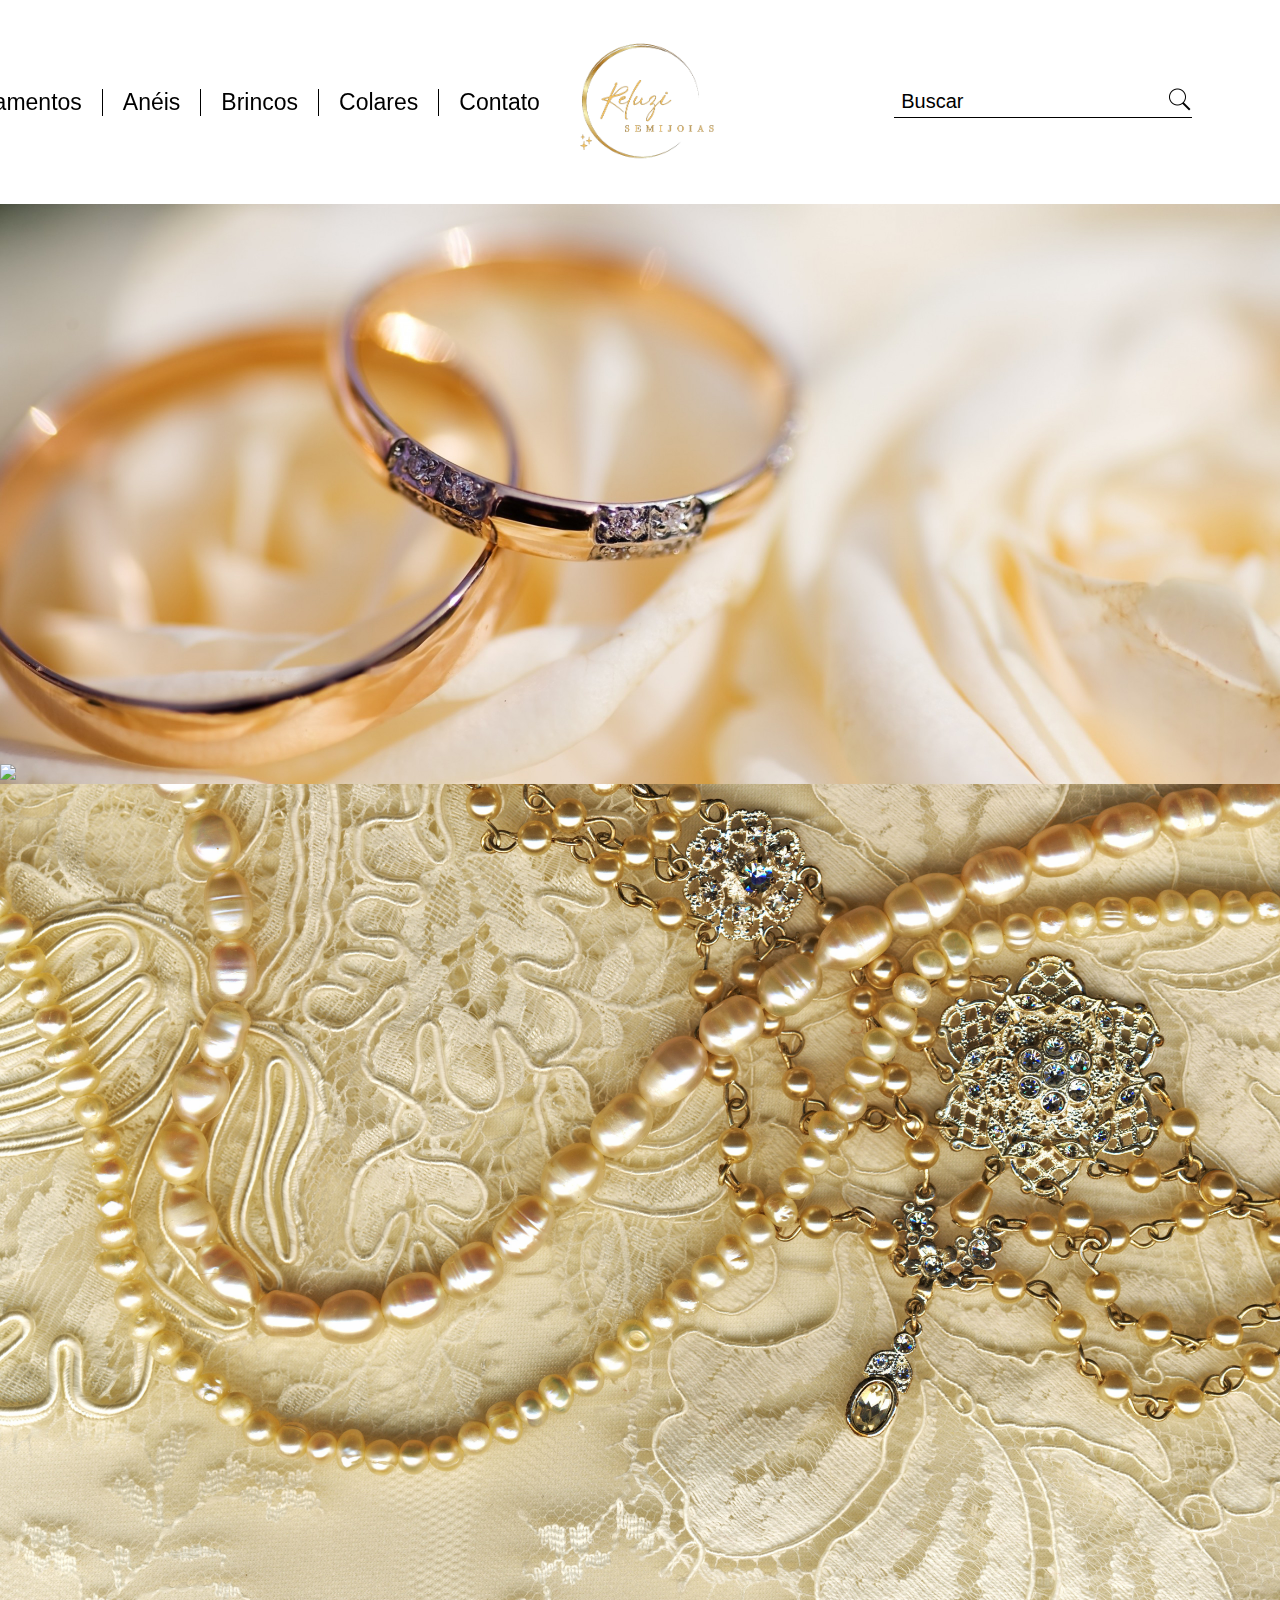
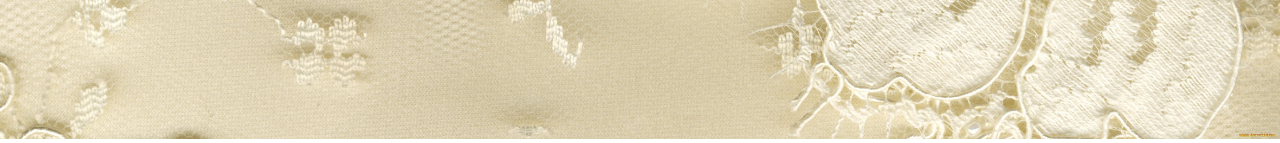
==== index.html @ 8318fb8e "Upload1" ====
<!DOCTYPE html>
<html lang="en">
<head>
    <meta charset="UTF-8">
    <meta http-equiv="X-UA-Compatible" content="IE=edge">
    <meta name="viewport" content="width=device-width, initial-scale=1.0">
    <link rel="stylesheet" type="text/css" href="./css/main.css">
    <link rel="stylesheet" type="text/css" href="https://cdn.jsdelivr.net/npm/slick-carousel@1.8.1/slick/slick.css"/>
    <link rel="stylesheet" type="text/css" href="slick/slick.css"/>
    <link rel="stylesheet" type="text/css" href="slick/slick-theme.css"/>
    <title>Reluzi - Semijoias</title>
</head>
<body>
    <header class="menu-principal">
        <main>
            <div class="header-1">
                <div class="atalhos">
                    <ul>
                        <li>
                            <a href="">
                                <p class="texto1">
                                    Lançamentos
                                </p>
                            </a>
                        </li>
                        <li>
                            <a href="">
                                <p class="texto2">
                                    Anéis
                                </p>
                            </a>
                        </li>
                        <li>
                            <a href="">
                                <p class="texto1">
                                    Brincos
                                </p>
                            </a>
                        </li>
                        <li>
                            <a href="">
                                <p class="texto2">
                                    Colares
                                </p>
                            </a>
                        </li>
                        <li>
                            <a href="">
                                <p class="texto1">
                                    Contato
                                </p>
                            </a>
                        </li>
                    </ul>
                </div>
                <div class="logo">
                    <a href="">
                        <img src="./midia/Logo-transp.png"/>
                    </a>
                </div>
                <div class="pesquisa">
                    <div class="busca">
                        <input placeholder="Buscar" type="text" />
                        <a class="pesquisa-btn">
                            <img src="./midia/lupa-icon.png" alt="" width="25px" height="25px">
                        </a>
                    </div>
                </div>
            </div>
        </main>
    </header>
    <main class="principal">
        <div class="slider1">
            <div>
                <img src="./midia/banner2.jpg"/>
            </div>
            <div>
                <img src="./midia/banner4.jpg"/>
            </div>
            <div>
                <img src="./midia/banner3.jpg"/>
            </div>
        </div>
    </main>
    <script type="text/javascript">
        window.addEventListener("scroll", function(){
            var header  = document.querySelector("header");
            header.classList.toggle("sticky", window.scrollY > 0);
            })
    </script>
    <script type="text/javascript" src="https://code.jquery.com/jquery-1.11.0.min.js"></script>
    <script type="text/javascript" src="https://code.jquery.com/jquery-migrate-1.2.1.min.js"></script>
    <script type="text/javascript" src="https://cdn.jsdelivr.net/npm/slick-carousel@1.8.1/slick/slick.min.js"></script>
    <script type="text/javascript" src="./js/main.js"></script>
</body>
</html>
---- css/main.css ----
body{
    height: 1200px;
    width: 100%;
    margin: 0;
    display: flex;
    font-family: Optima, Segoe, Segoe UI, Candara, Calibri, Arial, sans-serif;
}
.menu-principal{
    width: 100%;
    top: 0;
    left: 0;
    position: fixed;
    transition: 0.6s;
    z-index: 100000;
    margin: 0 auto;
    background-color: white;
}
main{
    position: relative;
    height: 100%;
}
.header-1{
    width: 100%;
    display: flex;
    justify-content: space-between;
    align-items: center;
    transition: 0.6s;
    height: auto;
}
.titulo{
    float: left;
    padding: 15px;
    width: 50%;
    font-size: 25px;
}
.logo{
    float: left;
    display: flex;
    justify-content: center;
    align-items: center;
}
.logo img{
    width: 200px;
    height: 200px;
    transition: 0.6s;
}
.atalhos ul{
    display: flex;
    justify-content: center;
    align-items: center;
    padding-left: 10px;
}
.atalhos ul li{
    display: inline-block;
    font-size: 23px;
    position: relative;
}
.atalhos ul li a:hover{
    color: #ada35f;
}
.atalhos ul li a{
    color: black;
    text-decoration: none;
    position: relative;
    font-size: 23px;
    transition: 0.6s;
}
.atalhos{
    float: left;
    justify-content: center;
    align-items: center;
    display: flex;
    width: 37%;
}
.col-100{
    width: 100%;
    float: left;
    position: relative;
}
.texto1{
    position: relative;
    overflow: visible;
    visibility: inherit;
    text-align: center;
    margin: 0;
    padding-inline: 20px;
}
.texto2{
    -webkit-transition: border-color 0.6s ease-out;
    -moz-transition: border-color 0.6s ease-out;
    -o-transition: border-color 0.6s ease-out;
    transition: border-color 0.6s ease-out;
    position: relative;
    overflow: visible;
    visibility: inherit;
    text-align: center;
    border-left-color: black;
    border-left-width: 1px;
    border-left-style: solid;
    border-right-color: black;
    border-right-width: 1px;
    border-right-style: solid;
    margin: 0;
    padding-inline: 20px;
}
header.sticky{
    height: auto;
    background: black;
    padding-top: 3px;
}
header.sticky ul li a
{
    color: white;
}
header.sticky .texto2 { 
    -webkit-transition: border-color 0.6s ease-out;
    -moz-transition: border-color 0.6s ease-out;
    -o-transition: border-color 0.6s ease-out;
    transition: border-color 0.6s ease-out;
    border-color: white;
}
header.sticky .logo img{
    width: 120px;
    height: 120px;
}
header.sticky .busca input{
    background-color: black;
    transition: 0.6s;
}
header.sticky .busca{
    border-color: white;
    transition: 0.6s;
}
header.sticky ::placeholder{
    color: white;
    transition: 0.6s;
}
header.sticky .busca img{
    filter: invert(100%);
    transition: 0.6s;
}
.pesquisa{
    justify-content: center;
    width: 37%;
    float: left;
    text-align: center;
    display: flex;
}
.busca{
    border-bottom-style: solid;
    border-bottom-width: 1px;
    display: flex;
    justify-content: space-between;
    align-items: center;
    transition: 0.6s;
}
.busca img{
    transition: 0.6s;
}
.busca input{
    font-family: Optima, Segoe, Segoe UI, Candara, Calibri, Arial, sans-serif;
    transition: 0.6s;
    font-size: 20px;
    border: 0;
    outline: 0;
    padding: 4px;
}
::placeholder {
    padding: 3px;
    transition: 0.6s;
    color: black;
}
.principal{
    margin-top: 5%;
    position: relative;
}
.slider1 div{
    max-height: 700px;
}
.slider1 img{
    position: relative;
    z-index: 1;
    width: 100%;
}
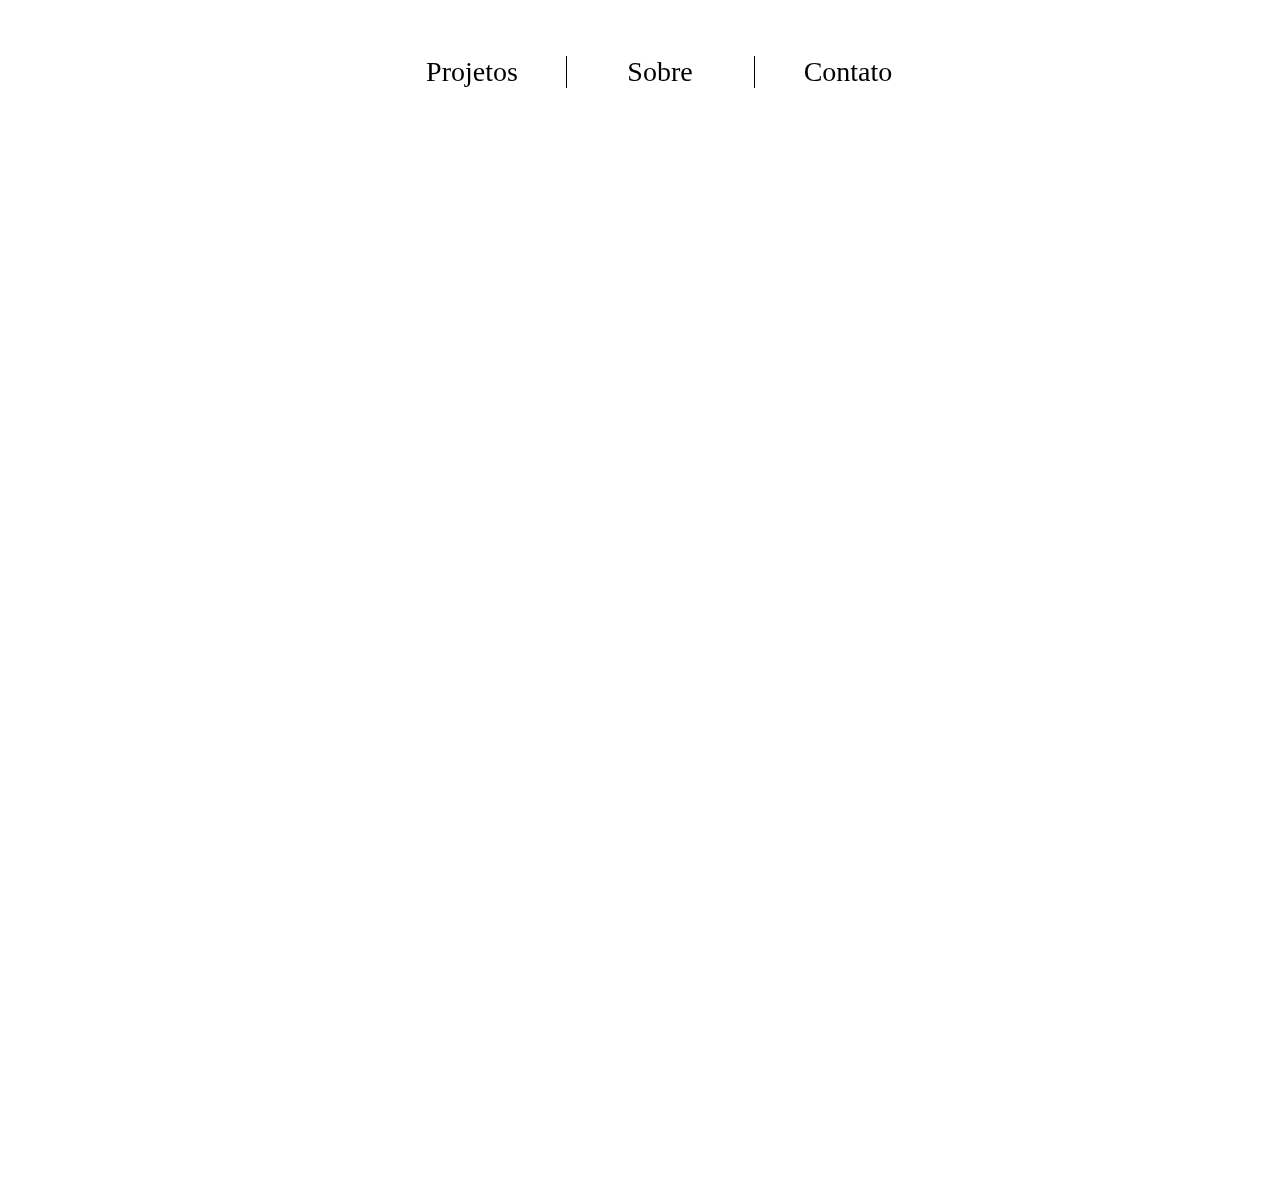
==== commit a3b10d58: "Update index.html" ====
--- a/index.html
+++ b/index.html
@@ -5,10 +5,7 @@
     <meta http-equiv="X-UA-Compatible" content="IE=edge">
     <meta name="viewport" content="width=device-width, initial-scale=1.0">
     <link rel="stylesheet" type="text/css" href="./css/main.css">
-    <link rel="stylesheet" type="text/css" href="https://cdn.jsdelivr.net/npm/slick-carousel@1.8.1/slick/slick.css"/>
-    <link rel="stylesheet" type="text/css" href="slick/slick.css"/>
-    <link rel="stylesheet" type="text/css" href="slick/slick-theme.css"/>
-    <title>Reluzi - Semijoias</title>
+    <title>Portfólio - João Paulo Yudi</title>
 </head>
 <body>
     <header class="menu-principal">
@@ -19,28 +16,14 @@
                         <li>
                             <a href="">
                                 <p class="texto1">
-                                    Lançamentos
+                                    Projetos
                                 </p>
                             </a>
                         </li>
                         <li>
                             <a href="">
                                 <p class="texto2">
-                                    Anéis
-                                </p>
-                            </a>
-                        </li>
-                        <li>
-                            <a href="">
-                                <p class="texto1">
-                                    Brincos
-                                </p>
-                            </a>
-                        </li>
-                        <li>
-                            <a href="">
-                                <p class="texto2">
-                                    Colares
+                                    Sobre
                                 </p>
                             </a>
                         </li>
@@ -53,44 +36,14 @@
                         </li>
                     </ul>
                 </div>
-                <div class="logo">
-                    <a href="">
-                        <img src="./midia/Logo-transp.png"/>
-                    </a>
-                </div>
-                <div class="pesquisa">
-                    <div class="busca">
-                        <input placeholder="Buscar" type="text" />
-                        <a class="pesquisa-btn">
-                            <img src="./midia/lupa-icon.png" alt="" width="25px" height="25px">
-                        </a>
-                    </div>
-                </div>
             </div>
         </main>
     </header>
-    <main class="principal">
-        <div class="slider1">
-            <div>
-                <img src="./midia/banner2.jpg"/>
-            </div>
-            <div>
-                <img src="./midia/banner4.jpg"/>
-            </div>
-            <div>
-                <img src="./midia/banner3.jpg"/>
-            </div>
-        </div>
-    </main>
     <script type="text/javascript">
         window.addEventListener("scroll", function(){
             var header  = document.querySelector("header");
             header.classList.toggle("sticky", window.scrollY > 0);
             })
     </script>
-    <script type="text/javascript" src="https://code.jquery.com/jquery-1.11.0.min.js"></script>
-    <script type="text/javascript" src="https://code.jquery.com/jquery-migrate-1.2.1.min.js"></script>
-    <script type="text/javascript" src="https://cdn.jsdelivr.net/npm/slick-carousel@1.8.1/slick/slick.min.js"></script>
-    <script type="text/javascript" src="./js/main.js"></script>
 </body>
-</html>+</html>
--- a/css/main.css
+++ b/css/main.css
@@ -2,8 +2,6 @@
     height: 1200px;
     width: 100%;
     margin: 0;
-    display: flex;
-    font-family: Optima, Segoe, Segoe UI, Candara, Calibri, Arial, sans-serif;
 }
 .menu-principal{
     width: 100%;
@@ -11,21 +9,19 @@
     left: 0;
     position: fixed;
     transition: 0.6s;
+    padding-top: 40px;
     z-index: 100000;
+    display: flex;
+    justify-content: center;
     margin: 0 auto;
-    background-color: white;
 }
 main{
-    position: relative;
-    height: 100%;
+    width: 980px;
 }
 .header-1{
     width: 100%;
     display: flex;
-    justify-content: space-between;
-    align-items: center;
-    transition: 0.6s;
-    height: auto;
+    justify-content: center;
 }
 .titulo{
     float: left;
@@ -33,44 +29,30 @@
     width: 50%;
     font-size: 25px;
 }
-.logo{
-    float: left;
+.atalhos ul{
     display: flex;
     justify-content: center;
     align-items: center;
 }
-.logo img{
-    width: 200px;
-    height: 200px;
-    transition: 0.6s;
-}
-.atalhos ul{
-    display: flex;
-    justify-content: center;
-    align-items: center;
-    padding-left: 10px;
-}
 .atalhos ul li{
     display: inline-block;
-    font-size: 23px;
+    float: left;
+    font-size: 25px;
     position: relative;
 }
 .atalhos ul li a:hover{
-    color: #ada35f;
+    color: #36876f;
 }
 .atalhos ul li a{
     color: black;
     text-decoration: none;
     position: relative;
-    font-size: 23px;
+    font-size: 28px;
     transition: 0.6s;
 }
 .atalhos{
+    margin: 0 auto;
     float: left;
-    justify-content: center;
-    align-items: center;
-    display: flex;
-    width: 37%;
 }
 .col-100{
     width: 100%;
@@ -78,18 +60,19 @@
     position: relative;
 }
 .texto1{
+    width: 187px;
     position: relative;
     overflow: visible;
     visibility: inherit;
     text-align: center;
     margin: 0;
-    padding-inline: 20px;
 }
 .texto2{
     -webkit-transition: border-color 0.6s ease-out;
     -moz-transition: border-color 0.6s ease-out;
     -o-transition: border-color 0.6s ease-out;
     transition: border-color 0.6s ease-out;
+    width: 187px;
     position: relative;
     overflow: visible;
     visibility: inherit;
@@ -101,10 +84,8 @@
     border-right-width: 1px;
     border-right-style: solid;
     margin: 0;
-    padding-inline: 20px;
 }
 header.sticky{
-    height: auto;
     background: black;
     padding-top: 3px;
 }
@@ -119,66 +100,3 @@
     transition: border-color 0.6s ease-out;
     border-color: white;
 }
-header.sticky .logo img{
-    width: 120px;
-    height: 120px;
-}
-header.sticky .busca input{
-    background-color: black;
-    transition: 0.6s;
-}
-header.sticky .busca{
-    border-color: white;
-    transition: 0.6s;
-}
-header.sticky ::placeholder{
-    color: white;
-    transition: 0.6s;
-}
-header.sticky .busca img{
-    filter: invert(100%);
-    transition: 0.6s;
-}
-.pesquisa{
-    justify-content: center;
-    width: 37%;
-    float: left;
-    text-align: center;
-    display: flex;
-}
-.busca{
-    border-bottom-style: solid;
-    border-bottom-width: 1px;
-    display: flex;
-    justify-content: space-between;
-    align-items: center;
-    transition: 0.6s;
-}
-.busca img{
-    transition: 0.6s;
-}
-.busca input{
-    font-family: Optima, Segoe, Segoe UI, Candara, Calibri, Arial, sans-serif;
-    transition: 0.6s;
-    font-size: 20px;
-    border: 0;
-    outline: 0;
-    padding: 4px;
-}
-::placeholder {
-    padding: 3px;
-    transition: 0.6s;
-    color: black;
-}
-.principal{
-    margin-top: 5%;
-    position: relative;
-}
-.slider1 div{
-    max-height: 700px;
-}
-.slider1 img{
-    position: relative;
-    z-index: 1;
-    width: 100%;
-}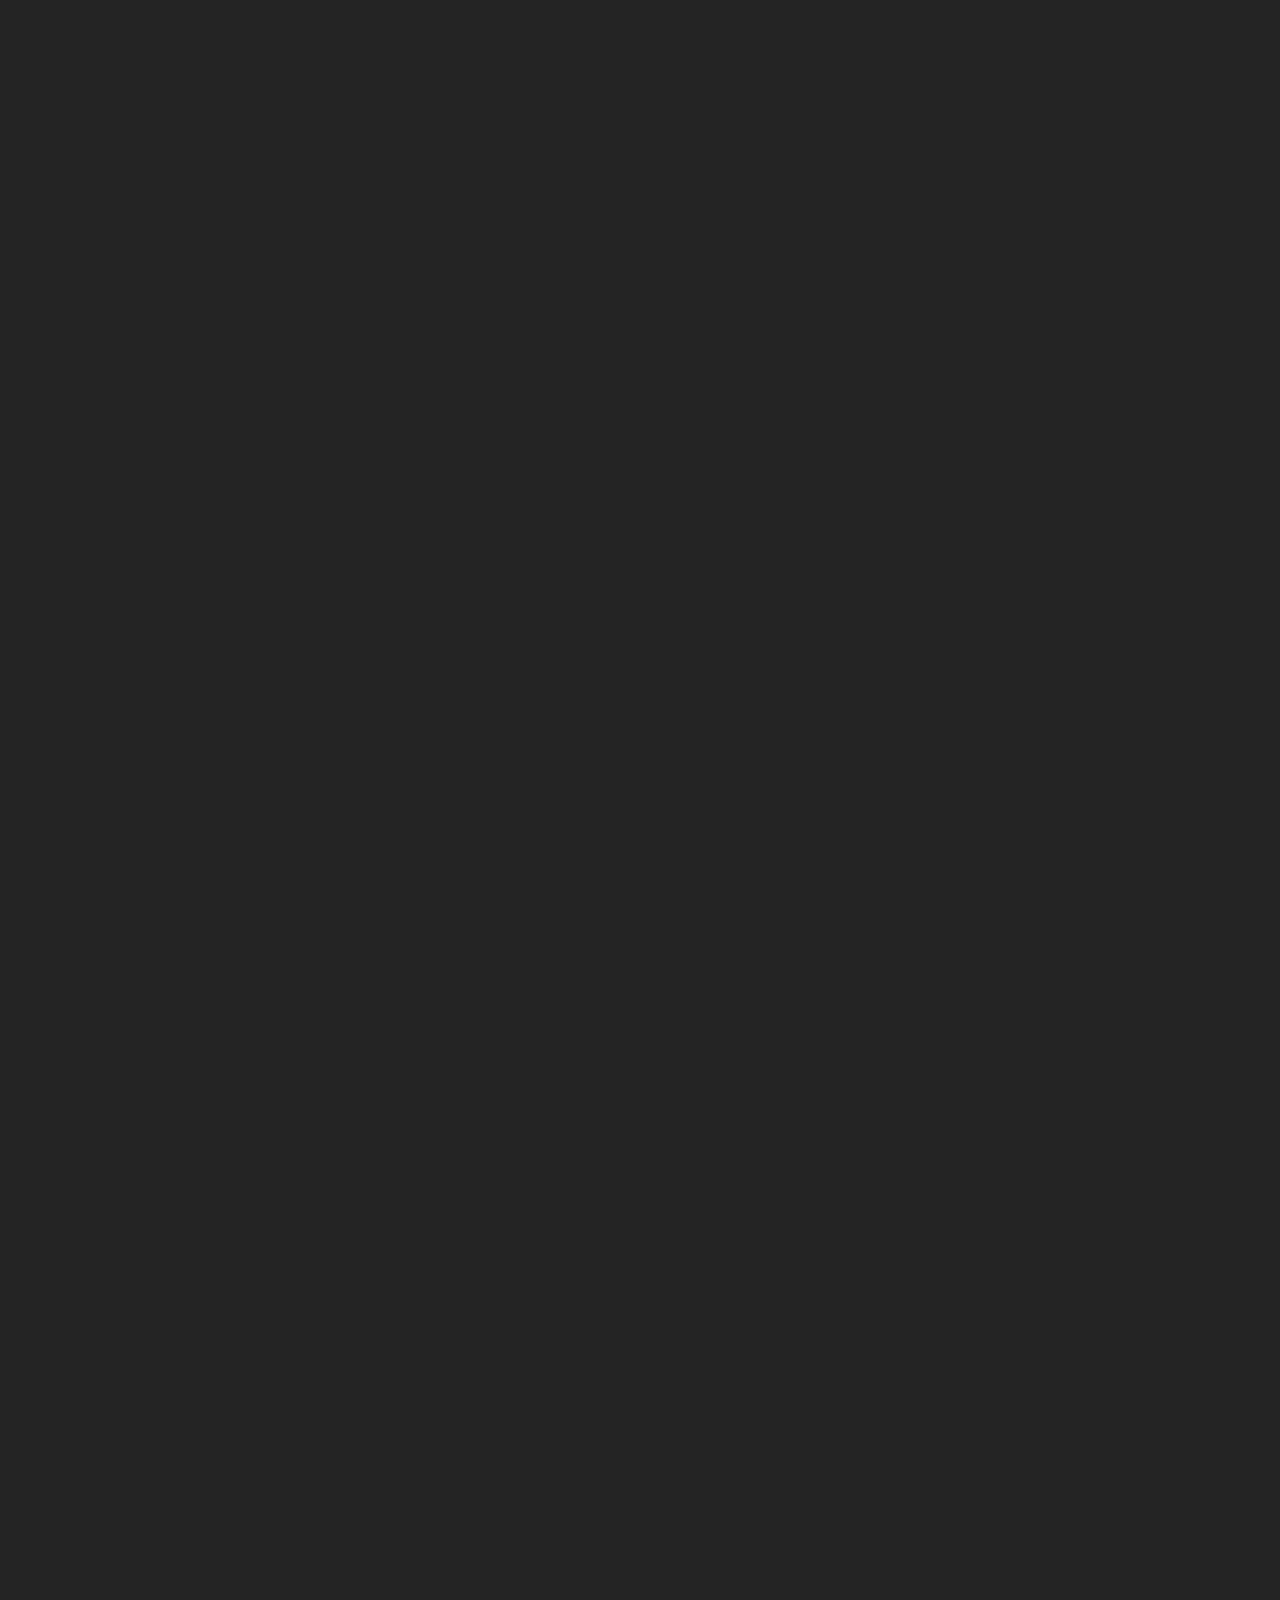
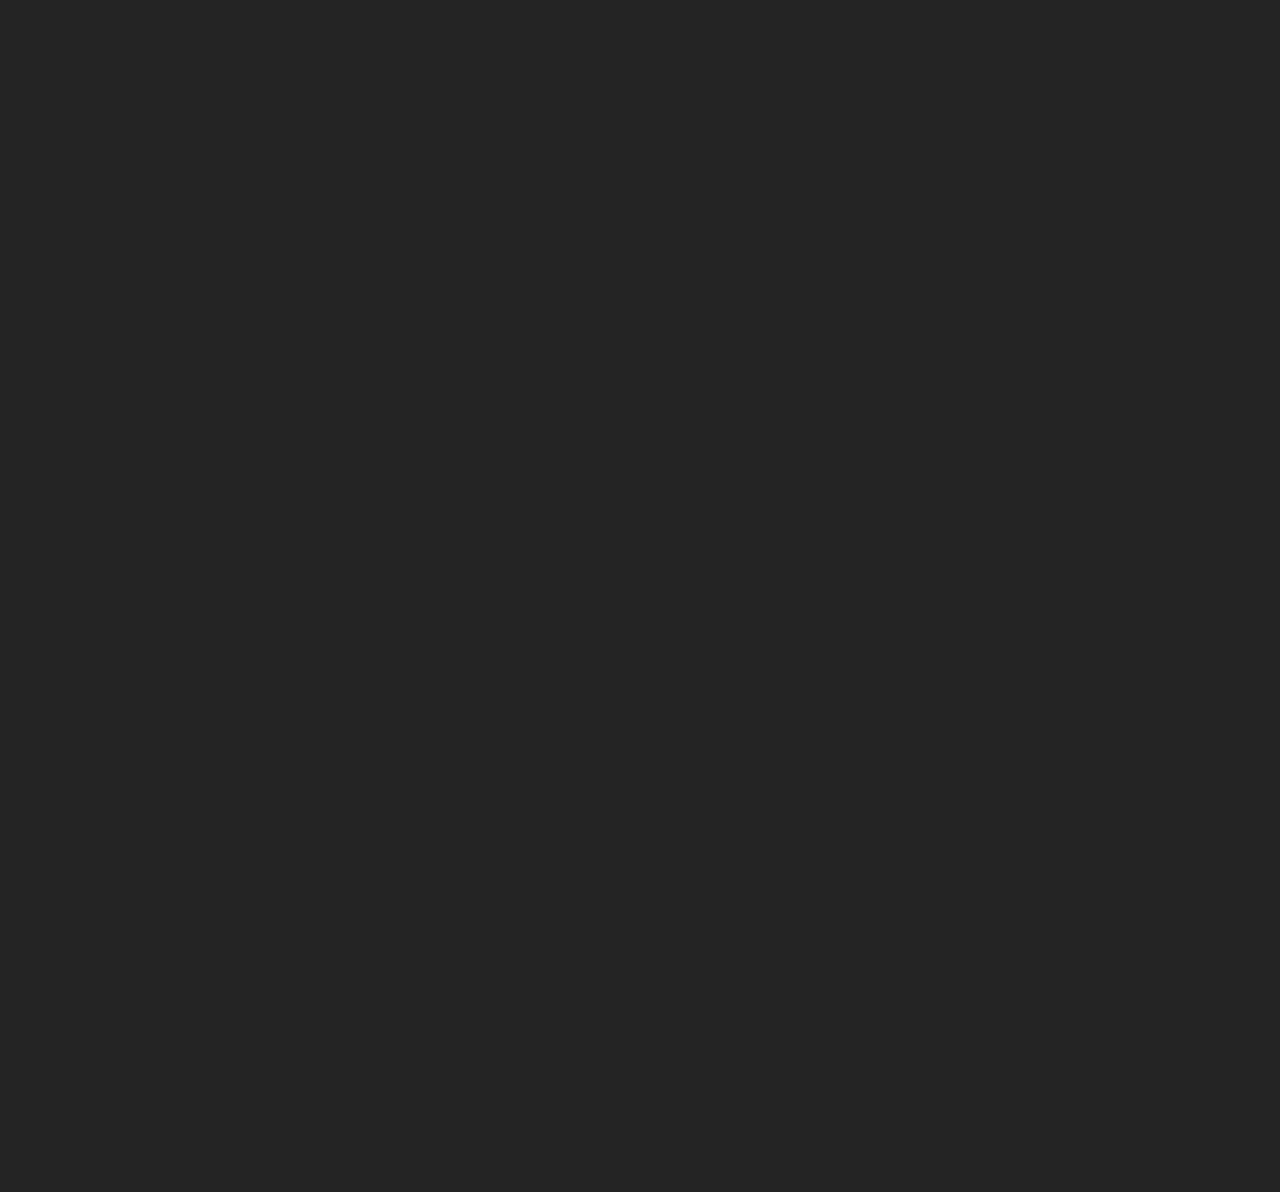
==== commit f7d6e540: "Add files via upload" ====
--- a/index.html
+++ b/index.html
@@ -1,49 +1,139 @@
 <!DOCTYPE html>
 <html lang="en">
+
 <head>
-    <meta charset="UTF-8">
-    <meta http-equiv="X-UA-Compatible" content="IE=edge">
-    <meta name="viewport" content="width=device-width, initial-scale=1.0">
-    <link rel="stylesheet" type="text/css" href="./css/main.css">
-    <title>Portfólio - João Paulo Yudi</title>
+  <meta charset="UTF-8">
+  <meta http-equiv="X-UA-Compatible" content="IE=edge">
+  <meta name="viewport" content="width=device-width, initial-scale=1.0">
+  <link rel="stylesheet" type="text/css" href="css/main.css">
+  <link href='https://fonts.googleapis.com/css?family=Poppins' rel='stylesheet'>
+  <title>Portfólio - João Paulo Yudi</title>
 </head>
-<body>
-    <header class="menu-principal">
-        <main>
-            <div class="header-1">
-                <div class="atalhos">
-                    <ul>
-                        <li>
-                            <a href="">
-                                <p class="texto1">
-                                    Projetos
-                                </p>
-                            </a>
-                        </li>
-                        <li>
-                            <a href="">
-                                <p class="texto2">
-                                    Sobre
-                                </p>
-                            </a>
-                        </li>
-                        <li>
-                            <a href="">
-                                <p class="texto1">
-                                    Contato
-                                </p>
-                            </a>
-                        </li>
-                    </ul>
-                </div>
+
+<body id="main1">
+  <header class="menu-principal">
+    <main>
+      <div class="header-1">
+        <div class="atalhos">
+          <ul>
+            <div class="hidden">
+              <li>
+                <a href="index.html">
+                  <p class="texto1-sel">
+                    Projetos
+                  </p>
+                </a>
+              </li>
             </div>
-        </main>
-    </header>
-    <script type="text/javascript">
-        window.addEventListener("scroll", function(){
-            var header  = document.querySelector("header");
-            header.classList.toggle("sticky", window.scrollY > 0);
-            })
-    </script>
+
+            <div class="hidden">
+              <li>
+                <a href="paginas/sobre.html">
+                  <p class="texto2">
+                    Sobre
+                  </p>
+                </a>
+              </li>
+
+            </div>
+            <div class="hidden">
+              <li>
+                <a href="paginas/contato.html">
+                  <p class="texto1">
+                    Contato
+                  </p>
+                </a>
+              </li>
+            </div>
+          </ul>
+        </div>
+      </div>
+    </main>
+  </header>
+  <div class="nome">
+    <div class="hidden">
+      <p class="titulo-p">
+        João Paulo Yudi
+      </p>
+    </div>
+    <div class="hidden">
+      <p class="subtitulo">
+        Programador, Técnico em Desenvolvimento de Sistemas
+      </p>
+    </div>
+  </div>
+  <div class="galeria">
+    <div class="hidden">
+      <p class="projetos-titulo">
+        Projetos
+      </p>
+    </div>
+    <section class="section1">
+      <div class="hidden">
+        <a href="paginas/projetos/controle-de-estoque.html">
+          <div class="img-hover">
+            <img src="midia/Projetos/Controle de Estoque/tela1.png" alt="Controle de Estoque" class="img-direita">
+            <div class="overlay">
+              <p class="titulo-proj">
+                Controle de Estoque
+              </p>
+              <p class="subtitulo-proj">
+                C#, .NET, SQL Server
+              </p>
+            </div>
+          </div>
+        </a>
+      </div>
+      <div class="hidden">
+        <a href="paginas/projetos/sanitas.html">
+          <div class="img-hover">
+            <img src="midia/Projetos/Sanitas/tela1.png" alt="Sanitas" class="img-esquerda">
+            <div class="overlay">
+              <p class="titulo-proj">
+                Projeto Sanitas
+              </p>
+              <p class="subtitulo-proj">
+                HTML, CSS, JavaScript
+              </p>
+            </div>
+          </div>
+        </a>
+      </div>
+      <div class="hidden">
+        <a href="paginas/projetos/reluzi.html">
+          <div class="img-hover">
+            <img src="midia/Projetos/Reluzi/tela1.jpg" alt="Reluzi" class="img-direita">
+            <div class="overlay">
+              <p class="titulo-proj">
+                Site Reluzi
+              </p>
+              <p class="subtitulo-proj">
+                WordPress
+              </p>
+            </div>
+          </div>
+        </a>
+      </div>
+      <div class="hidden">
+        <a href="paginas/projetos/camiseta1.html">
+          <div class="img-hover">
+            <img src="midia/Projetos/Camisetas/camisa1.png" alt="Camiseta1" class="img-esquerda">
+            <div class="overlay">
+              <p class="titulo-proj">
+                Camiseta Time Hydras
+              </p>
+              <p class="subtitulo-proj">
+                Photoshop
+              </p>
+            </div>
+          </div>
+        </a>
+      </div>
+    </section>
+  </div>
+  <script src="https://cdnjs.cloudflare.com/ajax/libs/three.js/r134/three.min.js"></script>
+  <script src="https://cdn.jsdelivr.net/npm/vanta@latest/dist/vanta.net.min.js"></script>
+  <script src="js/scripts.js"></script>
 </body>
-</html>
+
+</html>--- a/css/main.css
+++ b/css/main.css
@@ -1,13 +1,15 @@
-body{
-    height: 1200px;
-    width: 100%;
-    margin: 0;
-}
-.menu-principal{
+body {
+    width: 100%;
+    margin: 0;
+    font-family: Poppins;
+    background-color: #242424;
+}
+
+.menu-principal {
     width: 100%;
     top: 0;
     left: 0;
-    position: fixed;
+    position: sticky;
     transition: 0.6s;
     padding-top: 40px;
     z-index: 100000;
@@ -15,51 +17,61 @@
     justify-content: center;
     margin: 0 auto;
 }
-main{
+
+main {
     width: 980px;
 }
-.header-1{
-    width: 100%;
-    display: flex;
-    justify-content: center;
-}
-.titulo{
+
+.header-1 {
+    width: 100%;
+    display: flex;
+    justify-content: center;
+}
+
+.titulo {
     float: left;
     padding: 15px;
     width: 50%;
     font-size: 25px;
 }
-.atalhos ul{
-    display: flex;
-    justify-content: center;
-    align-items: center;
-}
-.atalhos ul li{
+
+.atalhos ul {
+    padding: 0;
+    display: flex;
+    justify-content: center;
+    align-items: center;
+}
+
+.atalhos ul li {
     display: inline-block;
-    float: left;
     font-size: 25px;
     position: relative;
 }
-.atalhos ul li a:hover{
+
+.atalhos ul li a:hover {
     color: #36876f;
 }
-.atalhos ul li a{
-    color: black;
+
+.atalhos ul li a {
+    color: white;
     text-decoration: none;
     position: relative;
     font-size: 28px;
     transition: 0.6s;
 }
-.atalhos{
+
+.atalhos {
     margin: 0 auto;
     float: left;
 }
-.col-100{
+
+.col-100 {
     width: 100%;
     float: left;
     position: relative;
 }
-.texto1{
+
+.texto1 {
     width: 187px;
     position: relative;
     overflow: visible;
@@ -67,7 +79,18 @@
     text-align: center;
     margin: 0;
 }
-.texto2{
+
+.texto1-sel {
+    width: 187px;
+    position: relative;
+    overflow: visible;
+    visibility: inherit;
+    text-align: center;
+    margin: 0;
+    color: #36876f;
+}
+
+.texto2-sel {
     -webkit-transition: border-color 0.6s ease-out;
     -moz-transition: border-color 0.6s ease-out;
     -o-transition: border-color 0.6s ease-out;
@@ -77,26 +100,234 @@
     overflow: visible;
     visibility: inherit;
     text-align: center;
-    border-left-color: black;
+    border-left-color: white;
     border-left-width: 1px;
     border-left-style: solid;
-    border-right-color: black;
+    border-right-color: white;
     border-right-width: 1px;
     border-right-style: solid;
     margin: 0;
-}
-header.sticky{
-    background: black;
-    padding-top: 3px;
-}
-header.sticky ul li a
-{
-    color: white;
-}
-header.sticky .texto2 { 
+    color: #36876f;
+}
+
+.texto2 {
     -webkit-transition: border-color 0.6s ease-out;
     -moz-transition: border-color 0.6s ease-out;
     -o-transition: border-color 0.6s ease-out;
     transition: border-color 0.6s ease-out;
+    width: 187px;
+    position: relative;
+    overflow: visible;
+    visibility: inherit;
+    text-align: center;
+    border-left-color: white;
+    border-left-width: 1px;
+    border-left-style: solid;
+    border-right-color: white;
+    border-right-width: 1px;
+    border-right-style: solid;
+    margin: 0;
+}
+
+header.sticky {
+    background: white;
+    padding-top: 3px;
+}
+
+header.sticky ul li a {
+    color: black;
+}
+
+header.sticky .texto2 {
+    -webkit-transition: border-color 0.6s ease-out;
+    -moz-transition: border-color 0.6s ease-out;
+    -o-transition: border-color 0.6s ease-out;
+    transition: border-color 0.6s ease-out;
+    border-color: black;
+}
+
+header.sticky .texto2-sel {
+    -webkit-transition: border-color 0.6s ease-out;
+    -moz-transition: border-color 0.6s ease-out;
+    -o-transition: border-color 0.6s ease-out;
+    transition: border-color 0.6s ease-out;
+    border-color: black;
+}
+
+.nome {
+    min-height: 90vh;
+    display: flex;
+    justify-content: center;
+    align-items: center;
+    flex-direction: column;
+    text-align: center;
+}
+
+.titulo-p {
+    color: white;
+    font-size: 4rem;
+    margin: 20px;
+}
+
+.subtitulo {
+    color: white;
+    font-size: 1.5rem;
+    padding-bottom: 20vh;
+}
+
+.titulo-proj {
+    color: white;
+    font-size: 2rem;
+}
+
+.subtitulo-proj {
+    color: white;
+    font-size: 1rem;
+}
+
+.pfp {
+    width: 150px;
+    height: 150px;
+    border-radius: 100px;
+    border: 0;
+    margin-top: 5vh;
+}
+
+.projetos-titulo {
+    color: white;
+    text-align: center;
+    font-size: 2rem;
+    margin-top: 0;
+    text-align: center;
+}
+
+.galeria {
+    background-color: #242424;
+    padding-top: 50px;
+}
+
+.section1 {
+    display: flex;
+    flex-wrap: wrap;
+    justify-content: center;
+    padding-bottom: 50px;
+}
+
+.section1 img {
+    width: 700px;
+    height: 400px;
+    object-fit: cover;
+}
+
+.section1 a {
+    margin: 10px;
+    position: relative;
+}
+
+.img-hover {
+    width: 700px;
+    height: 400px;
+    border-color: black;
+    border-style: solid;
+    border-width: 1px;
+}
+
+.overlay {
+    width: 100%;
+    height: 100%;
+    top: 0;
+    left: 0;
+    position: absolute;
+    background: rgba(0, 0, 0, 0.747);
+    display: flex;
+    justify-content: center;
+    align-items: center;
+    flex-direction: column;
+    opacity: 0;
+    transition: 0.4s;
+}
+
+.overlay:hover {
+    opacity: 1;
+}
+
+.pag-sobre {
+    display: flex;
+    justify-content: center;
+    align-items: center;
+    flex-direction: column;
+    text-align: center;
+}
+
+.hidden {
+    opacity: 0;
+    transition: all 0.3s;
+    transform: translateY(-10%);
+    display: flex;
+    justify-content: center;
+}
+
+.show {
+    opacity: 1;
+    transition: all 0.3s;
+    transform: translateY(0);
+}
+
+.vaz{
+    visibility: hidden;
+}
+
+.titulo-sobre{
+    color: white;
+    font-size: 1.5rem;
+    text-align: left;
+    font-weight: bold;
+    margin-top: 5vh;
+    margin-bottom: 1vh;
+}
+
+.par-sobre{
+    color: white;
+    font-size: 1rem;
+    text-align: justify;
+}
+
+.texto-sobre{
+    max-width: 40vw;
+}
+
+.titulo-cont{
+    padding-top: 5vh;
+    color: white;
+    font-size: 2.5rem;
+    text-align: left;
+    width: 40vw;
+    border: 0;
+    border-bottom: 2px;
+    border-style: solid;
     border-color: white;
-}
+    padding-bottom: 3vh;
+}
+
+.pag-contato{
+    display: flex;
+    justify-content: center;
+    align-items: center;
+    flex-direction: column;
+    text-align: center;
+}
+
+.texto-cont{
+    max-width: 40vw;
+}
+
+.subtitulo-cont{
+    color: white;
+    font-size: 1.5rem;
+    text-align: left;
+}
+
+i{
+    font-size: 3rem;
+    padding: 1vw;
+}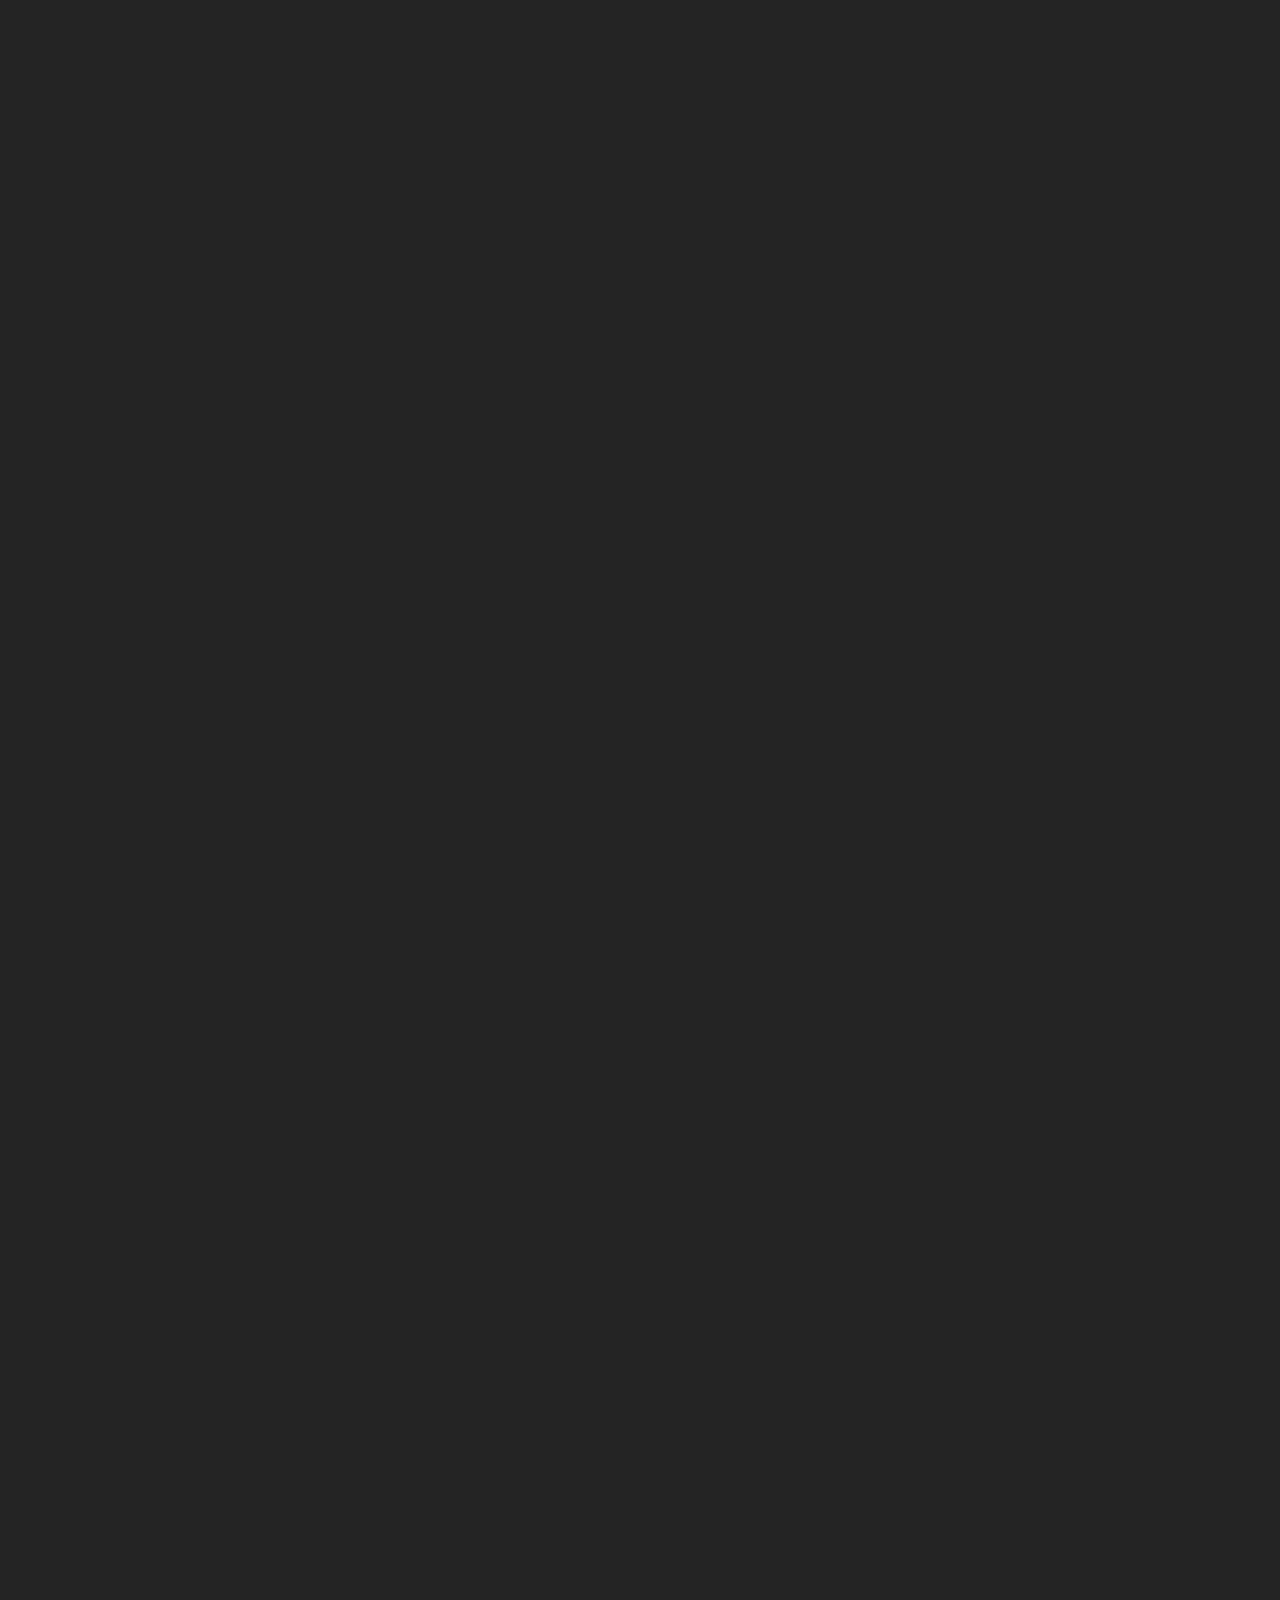
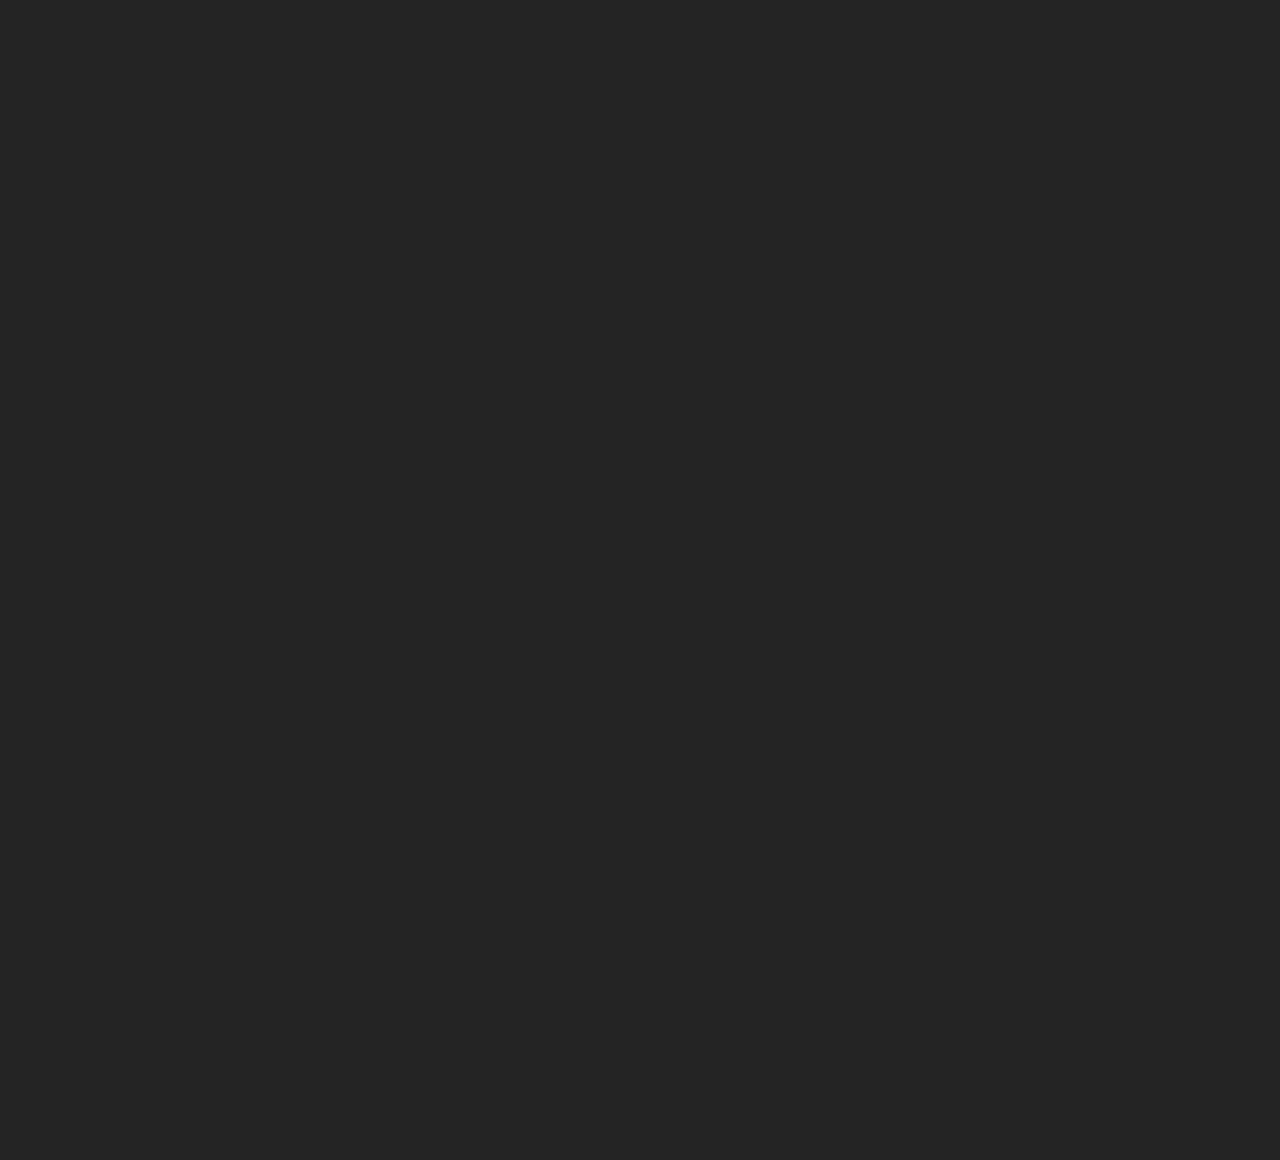
==== commit 6ae7f621: "Update index.html" ====
--- a/index.html
+++ b/index.html
@@ -5,6 +5,7 @@
   <meta charset="UTF-8">
   <meta http-equiv="X-UA-Compatible" content="IE=edge">
   <meta name="viewport" content="width=device-width, initial-scale=1.0">
+  <link rel="shortcut icon" href="./midia/favicon.ico" type="image/x-icon">
   <link rel="stylesheet" type="text/css" href="css/main.css">
   <link href='https://fonts.googleapis.com/css?family=Poppins' rel='stylesheet'>
   <title>Portfólio - João Paulo Yudi</title>
@@ -136,4 +137,4 @@
   <script src="js/scripts.js"></script>
 </body>
 
-</html>+</html>
--- a/css/main.css
+++ b/css/main.css
@@ -1,8 +1,10 @@
 body {
     width: 100%;
+    height: 100%;
     margin: 0;
     font-family: Poppins;
     background-color: #242424;
+    margin-bottom: 2vh;
 }
 
 .menu-principal {
@@ -210,7 +212,7 @@
     display: flex;
     flex-wrap: wrap;
     justify-content: center;
-    padding-bottom: 50px;
+    padding-bottom: 2vh;
 }
 
 .section1 img {
@@ -289,7 +291,7 @@
 .par-sobre{
     color: white;
     font-size: 1rem;
-    text-align: justify;
+    text-align: left;
 }
 
 .texto-sobre{
@@ -309,6 +311,26 @@
     padding-bottom: 3vh;
 }
 
+.titulo-pag-proj{
+    padding-top: 5vh;
+    color: white;
+    font-size: 2.5rem;
+    text-align: left;
+    width: 70vw;
+    border: 0;
+    border-bottom: 2px;
+    border-style: solid;
+    border-color: white;
+    padding-bottom: 3vh;
+}
+
+.descrição{
+    color: white;
+    text-align: justify;
+    font-size: 1rem;
+    max-width: 40vw;
+}
+
 .pag-contato{
     display: flex;
     justify-content: center;
@@ -321,13 +343,100 @@
     max-width: 40vw;
 }
 
+.texto-proj{
+    max-width: 70vw;
+}
+
+.display-flex{
+    display: flex;
+    justify-content: space-between;
+}
+
 .subtitulo-cont{
     color: white;
     font-size: 1.5rem;
+    text-align: left;
+}
+
+.subtitulo-pag-proj{
+    color: white;
+    font-size: 1.3rem;
     text-align: left;
 }
 
 i{
     font-size: 3rem;
     padding: 1vw;
-}+}
+
+a{
+    color: white;
+    text-decoration: none;
+}
+
+.img-proj{
+    padding-top: 5vh;
+    width: 70vw;
+    object-fit: cover;
+}
+
+video{
+    max-width: 70vw;
+    margin-top: 5vh;
+}
+
+.main-pag{
+    display: flex;
+    align-items: center;
+}
+
+#main1{
+    height: 100vh;
+    object-fit: cover;
+}
+
+@media only screen and (max-width: 768px) {
+    .texto1 {
+        width: 33vw;
+        font-size: 1.5rem;
+    }
+    .texto2 {
+        width: 33vw;
+        font-size: 1.5rem;
+    }
+    .texto1-sel {
+        width: 33vw;
+        font-size: 1.5rem;
+    }
+    .texto2-sel {
+        width: 33vw;
+        font-size: 1.5rem;
+    }
+    .titulo-p{
+        font-size: 3rem;
+    }
+    .subtitulo{
+        font-size: 1rem;
+    }
+    .section1 img {
+        width: 90vw;
+        height: 33vh;
+    }
+    .img-hover {
+        width: 90vw;
+        height: 33vh;
+    }
+    .texto-sobre {
+        max-width: 80vw;
+    }
+    .texto-cont {
+        max-width: 80vw;
+    }
+    .titulo-cont {
+        width: 80vw;
+    }
+    .subtitulo-cont {
+        font-size: 1.1rem;
+        margin-bottom: 20vh;
+    }
+}
